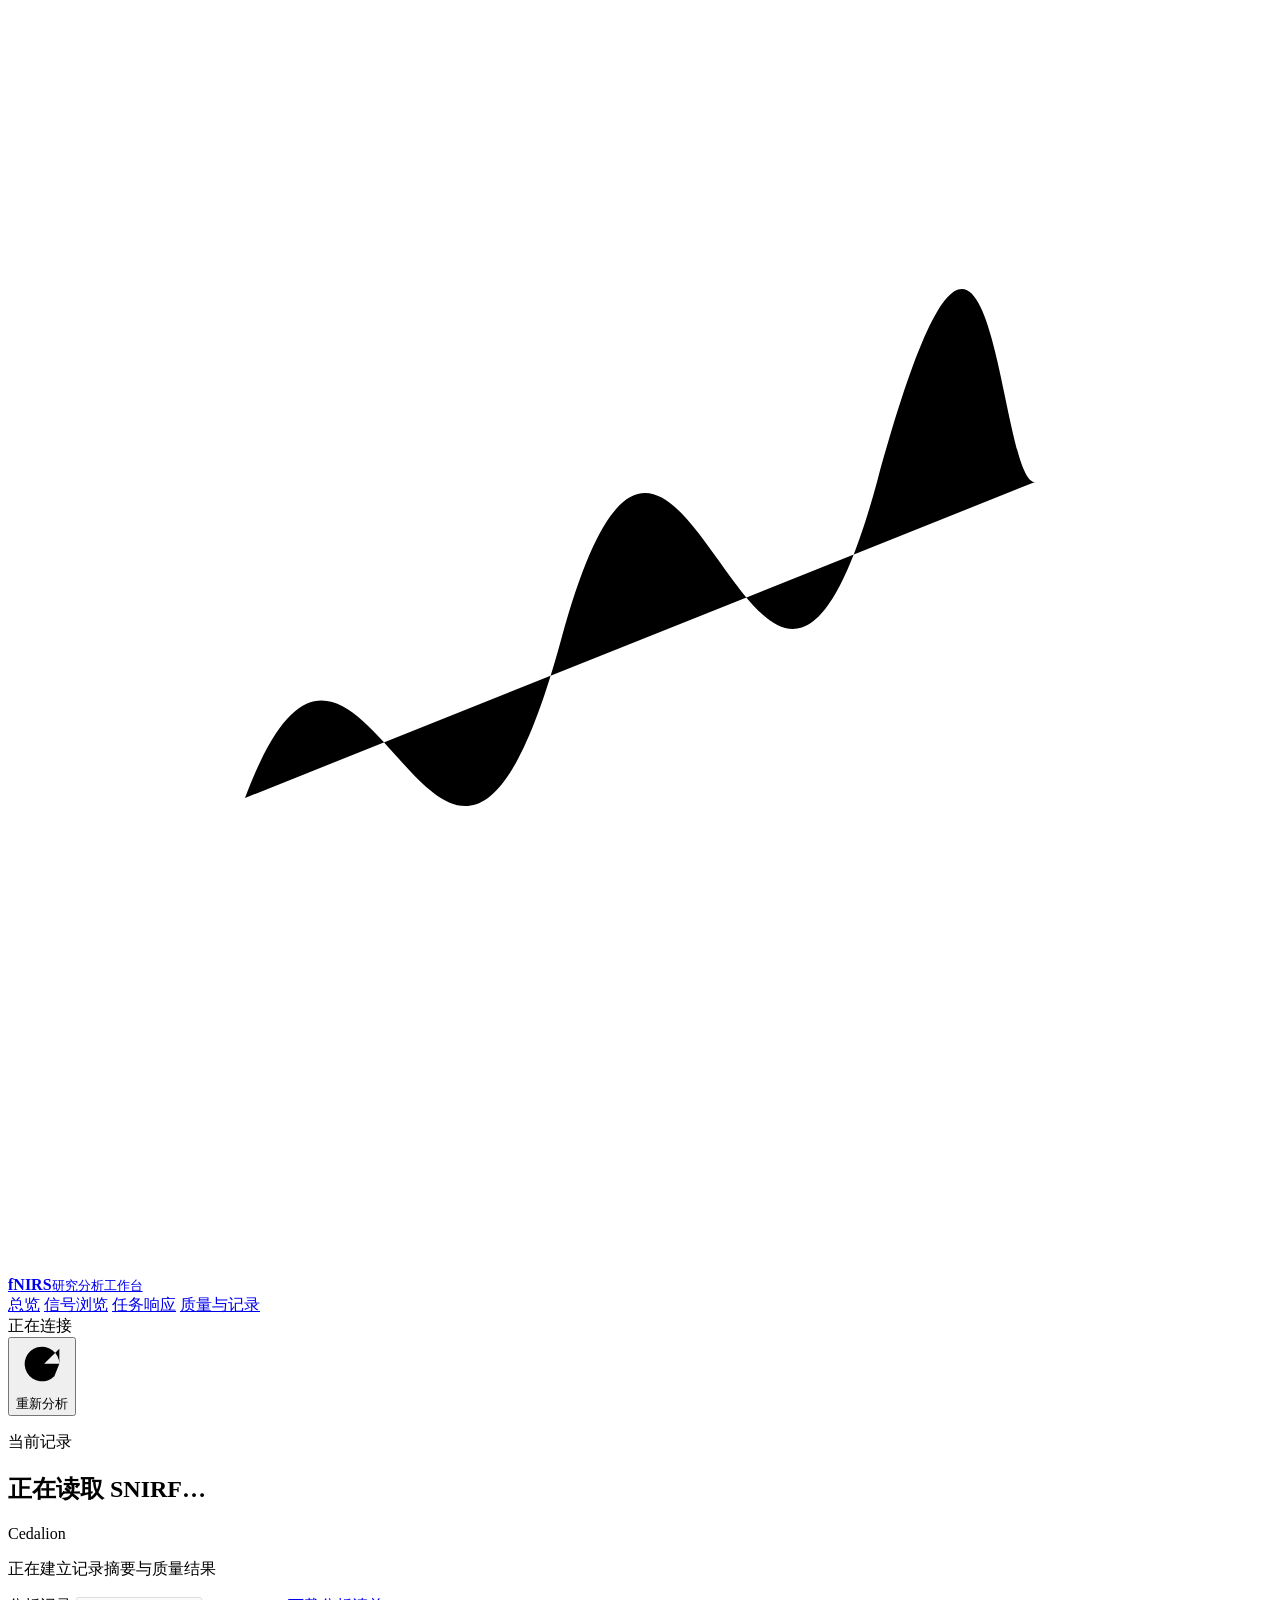
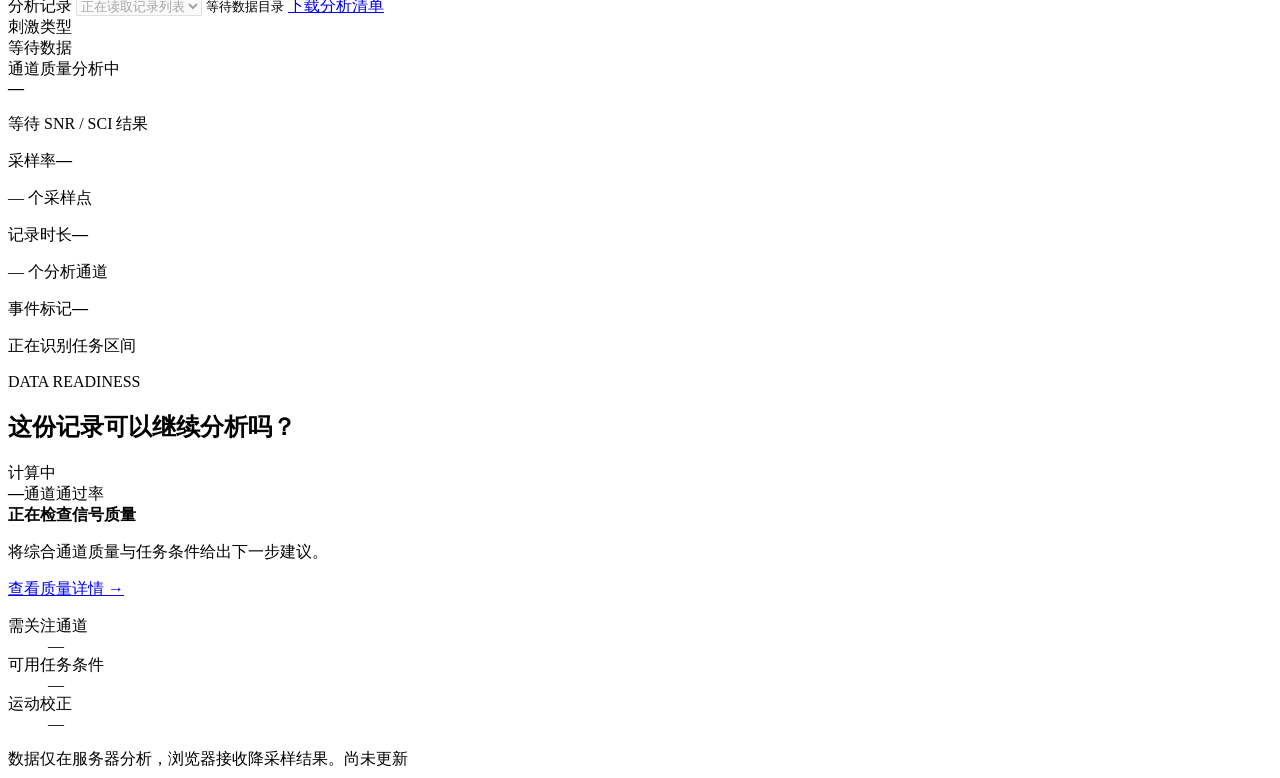
==== static/index.html @ 14f9ca27 "Initial Cedalion fNIRS dashboard" ====
<!doctype html>
<html lang="zh-CN">
  <head>
    <meta charset="utf-8" />
    <meta name="viewport" content="width=device-width, initial-scale=1" />
    <meta name="theme-color" content="#f5f6f4" />
    <title>总览 · Cedalion fNIRS</title>
    <link rel="icon" href="/favicon.svg" type="image/svg+xml" />
    <link rel="stylesheet" href="/workspace.css?v=records-1" />
  </head>
  <body data-page="overview">
    <header class="appbar">
      <div class="appbar-inner">
        <a class="brand" href="/" aria-label="fNIRS 分析工作台首页">
          <span class="brand-mark" aria-hidden="true"><svg viewBox="0 0 32 32"><path d="M6 20c3-8 5 7 8-4s5 7 8-4 3 0 4 0" /></svg></span>
          <span><strong>fNIRS</strong><small>研究分析工作台</small></span>
        </a>
        <nav class="primary-nav" aria-label="主导航">
          <a href="/" data-nav-page="overview">总览</a>
          <a href="/signals.html" data-nav-page="signals">信号浏览</a>
          <a href="/task.html" data-nav-page="task">任务响应</a>
          <a href="/quality.html" data-nav-page="quality">质量与记录</a>
        </nav>
        <div class="appbar-actions">
          <div id="connection" class="connection waiting" role="status" aria-live="polite"><span class="status-dot"></span><span>正在连接</span></div>
          <button id="refresh" class="button button-primary" type="button"><svg viewBox="0 0 24 24" aria-hidden="true"><path d="M20 11a8 8 0 1 0-2.3 5.7M20 4v7h-7" /></svg>重新分析</button>
        </div>
      </div>
    </header>

    <main class="shell">
      <section class="recording-card overview-hero" aria-labelledby="filename">
        <div class="recording-main">
          <p class="eyebrow">当前记录</p>
          <div class="recording-title-row">
            <h1 id="filename">正在读取 SNIRF…</h1>
            <span id="engine-badge" class="badge badge-neutral">Cedalion</span>
          </div>
          <p id="dataset-detail" class="recording-detail">正在建立记录摘要与质量结果</p>
        </div>
        <div class="recording-side">
          <label class="recording-picker">
            <span class="label">分析记录</span>
            <select id="recording-select" disabled><option>正在读取记录列表</option></select>
            <small id="recording-count">等待数据目录</small>
          </label>
          <a id="manifest-download" class="button button-secondary manifest-download" href="/api/analysis-metadata-export" data-recording-link>下载分析清单</a>
          <div class="recording-events"><span class="label">刺激类型</span><div id="event-chips" class="event-chips"><span class="badge badge-neutral">等待数据</span></div></div>
        </div>
      </section>

      <section class="overview-grid" aria-label="记录摘要">
        <article id="quality-card" class="stat-card stat-card-primary loading">
          <div class="stat-card-head"><span>通道质量</span><span id="quality-card-status" class="badge badge-neutral">分析中</span></div>
          <strong id="quality-pass">—</strong>
          <p id="quality-card-detail">等待 SNR / SCI 结果</p>
          <div class="progress" aria-hidden="true"><i id="quality-progress"></i></div>
        </article>
        <article class="stat-card loading"><span>采样率</span><strong id="sample-rate">—</strong><p><span id="samples">—</span> 个采样点</p></article>
        <article class="stat-card loading"><span>记录时长</span><strong id="duration">—</strong><p id="channel-detail"><span id="channels">—</span> 个分析通道</p></article>
        <article class="stat-card loading"><span>事件标记</span><strong id="events">—</strong><p id="wavelengths">正在识别任务区间</p></article>
      </section>

      <section class="overview-layout" aria-label="记录状态">
        <article class="panel health-panel">
          <header class="panel-header">
            <div><p class="eyebrow">DATA READINESS</p><h2>这份记录可以继续分析吗？</h2></div>
            <span id="readiness-badge" class="badge badge-neutral">计算中</span>
          </header>
          <div class="readiness-score">
            <div id="quality-ring" class="quality-ring"><strong id="quality-percent">—</strong><span>通道通过率</span></div>
            <div class="readiness-copy">
              <strong id="readiness-title">正在检查信号质量</strong>
              <p id="readiness-detail">将综合通道质量与任务条件给出下一步建议。</p>
              <a id="readiness-link" class="text-link" href="/quality.html" data-recording-link>查看质量详情 <span>→</span></a>
            </div>
          </div>
          <dl class="health-facts">
            <div><dt>需关注通道</dt><dd id="attention-count">—</dd></div>
            <div><dt>可用任务条件</dt><dd id="condition-count">—</dd></div>
            <div><dt>运动校正</dt><dd id="motion-method">—</dd></div>
          </dl>
        </article>

      </section>

      <footer class="page-footer"><span>数据仅在服务器分析，浏览器接收降采样结果。</span><span id="updated-at">尚未更新</span></footer>
    </main>
    <script src="/common.js?v=records-2" defer></script>
    <script src="/overview.js?v=records-4" defer></script>
  </body>
</html>
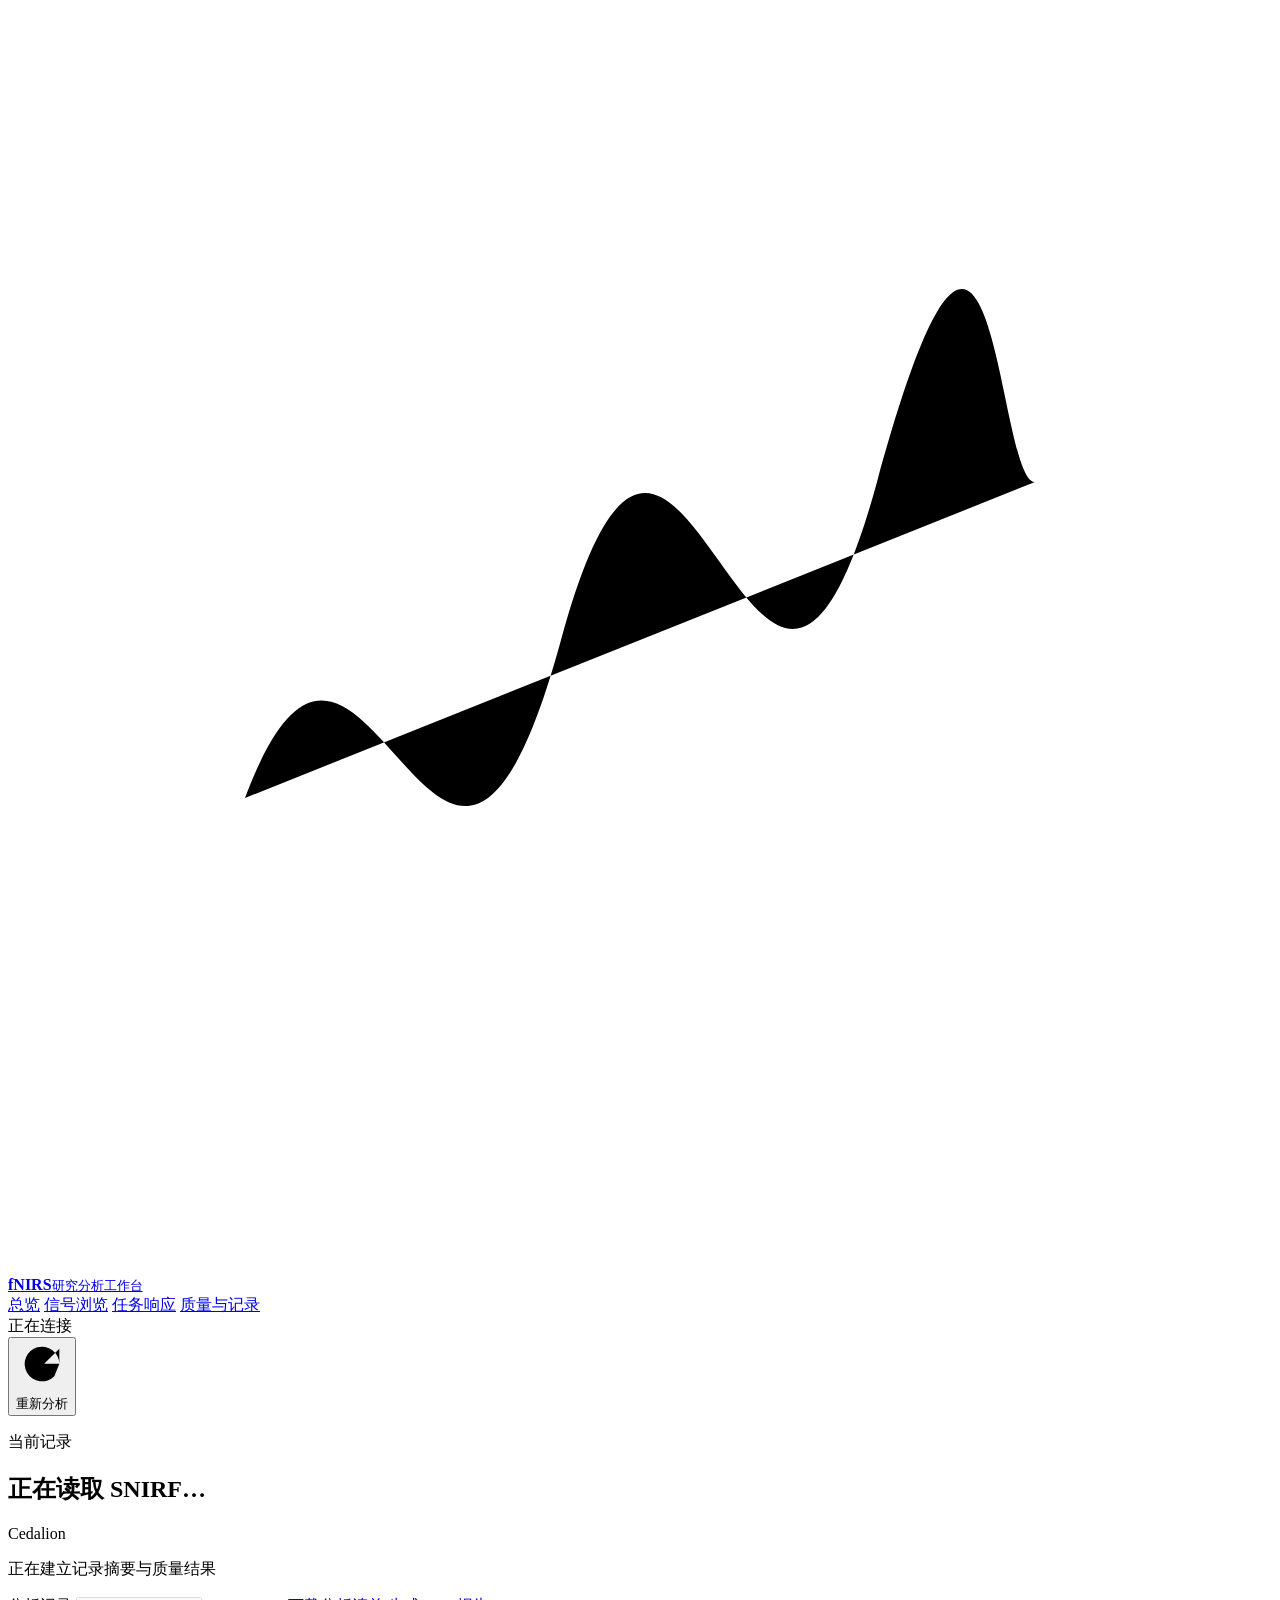
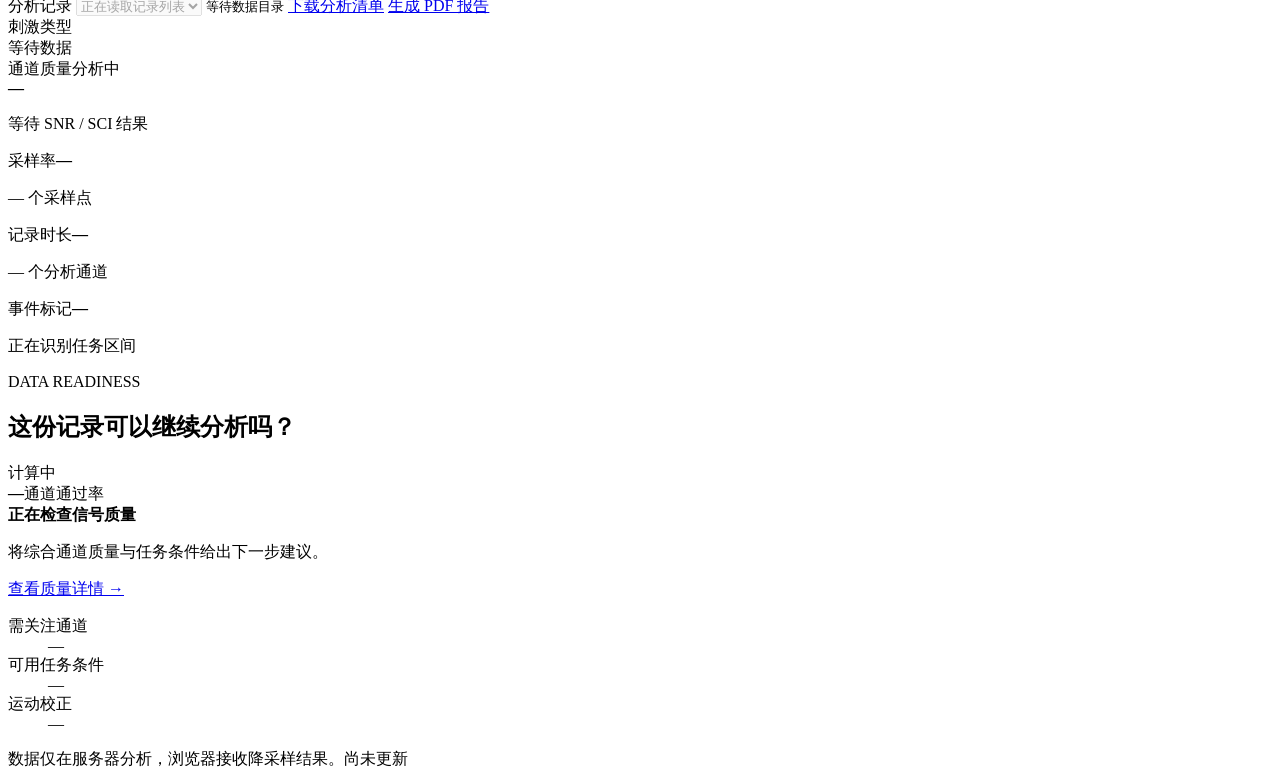
==== commit 88338f51: "Add single-record PDF analysis report" ====
--- a/static/index.html
+++ b/static/index.html
@@ -45,6 +45,7 @@
             <small id="recording-count">等待数据目录</small>
           </label>
           <a id="manifest-download" class="button button-secondary manifest-download" href="/api/analysis-metadata-export" data-recording-link>下载分析清单</a>
+          <a id="report-download" class="button button-secondary manifest-download" href="/api/report-pdf" data-recording-link>生成 PDF 报告</a>
           <div class="recording-events"><span class="label">刺激类型</span><div id="event-chips" class="event-chips"><span class="badge badge-neutral">等待数据</span></div></div>
         </div>
       </section>
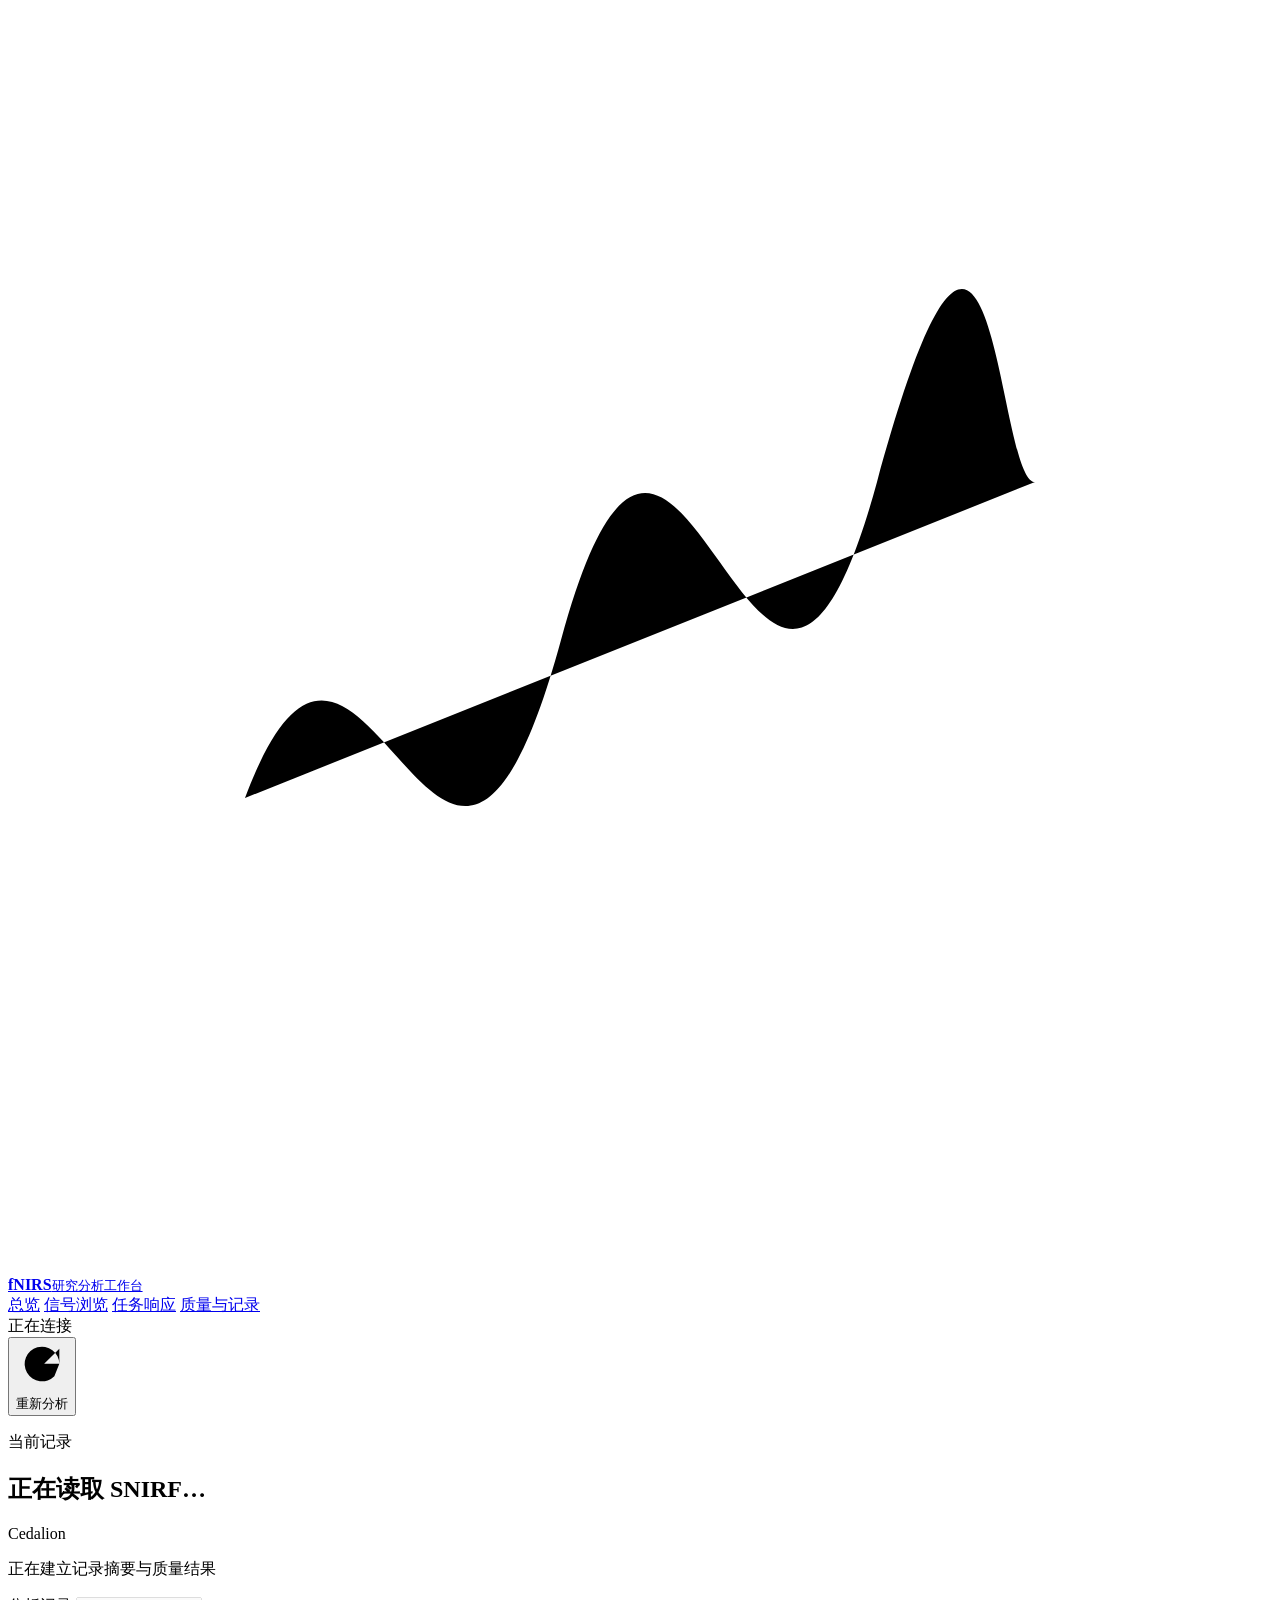
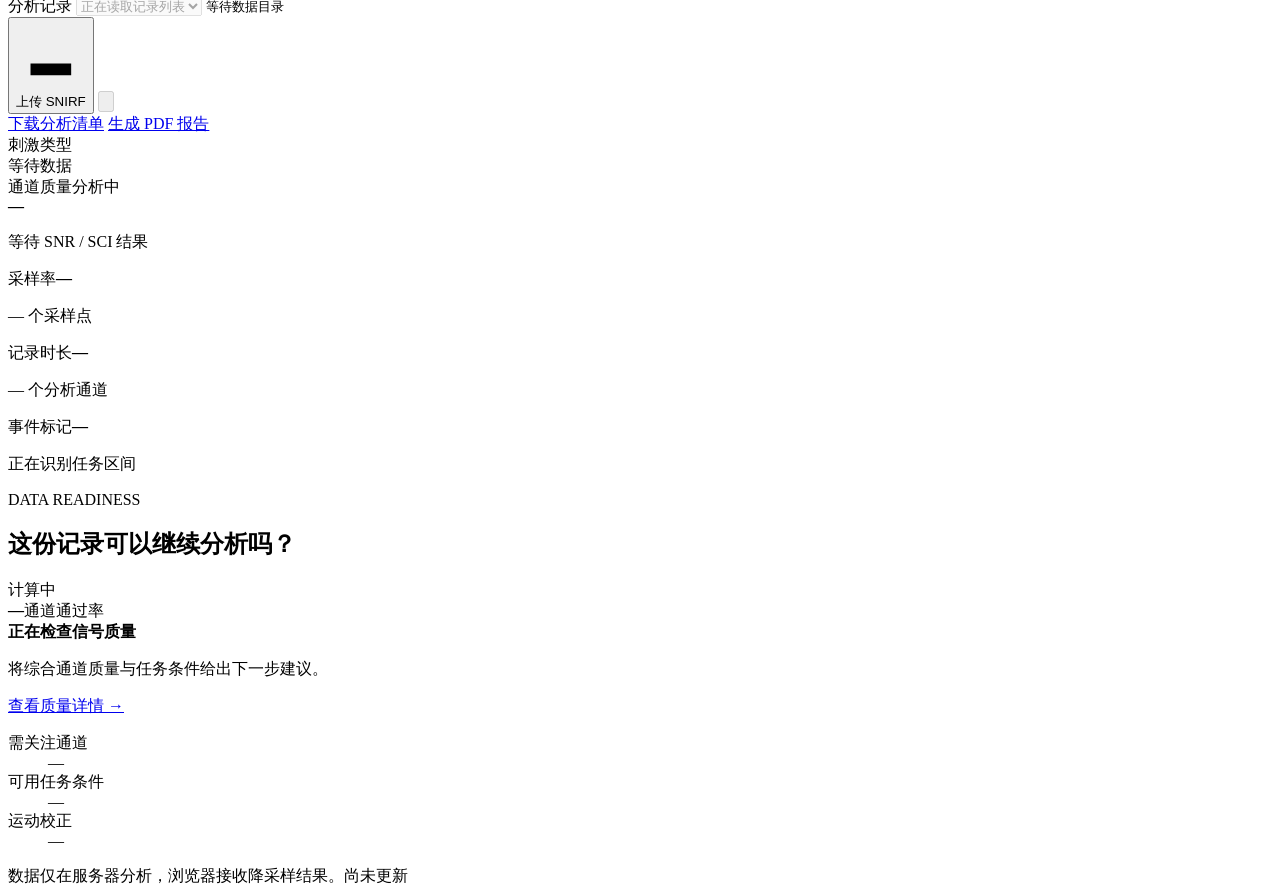
==== commit b03fabcb: "Add dashboard uploads and channel analysis improvements" ====
--- a/static/index.html
+++ b/static/index.html
@@ -6,7 +6,7 @@
     <meta name="theme-color" content="#f5f6f4" />
     <title>总览 · Cedalion fNIRS</title>
     <link rel="icon" href="/favicon.svg" type="image/svg+xml" />
-    <link rel="stylesheet" href="/workspace.css?v=records-1" />
+    <link rel="stylesheet" href="/workspace.css?v=uploads-1" />
   </head>
   <body data-page="overview">
     <header class="appbar">
@@ -44,6 +44,12 @@
             <select id="recording-select" disabled><option>正在读取记录列表</option></select>
             <small id="recording-count">等待数据目录</small>
           </label>
+          <div class="recording-file-actions">
+            <input id="recording-upload" type="file" accept=".snirf,application/octet-stream" hidden />
+            <button id="upload-recording" class="button button-secondary" type="button"><svg viewBox="0 0 24 24" aria-hidden="true"><path d="M12 16V4m0 0 4 4m-4-4L8 8M5 15v4h14v-4" /></svg>上传 SNIRF</button>
+            <button id="delete-recording" class="icon-button danger" type="button" title="删除已上传文件" aria-label="删除已上传文件" disabled><svg viewBox="0 0 24 24" aria-hidden="true"><path d="M4 7h16M10 11v5m4-5v5M9 7l1-3h4l1 3m-8 0 1 13h8l1-13" /></svg></button>
+          </div>
+          <small id="recording-action-status" class="recording-action-status" aria-live="polite"></small>
           <a id="manifest-download" class="button button-secondary manifest-download" href="/api/analysis-metadata-export" data-recording-link>下载分析清单</a>
           <a id="report-download" class="button button-secondary manifest-download" href="/api/report-pdf" data-recording-link>生成 PDF 报告</a>
           <div class="recording-events"><span class="label">刺激类型</span><div id="event-chips" class="event-chips"><span class="badge badge-neutral">等待数据</span></div></div>
@@ -88,6 +94,6 @@
       <footer class="page-footer"><span>数据仅在服务器分析，浏览器接收降采样结果。</span><span id="updated-at">尚未更新</span></footer>
     </main>
     <script src="/common.js?v=records-2" defer></script>
-    <script src="/overview.js?v=records-4" defer></script>
+    <script src="/overview.js?v=uploads-1" defer></script>
   </body>
 </html>
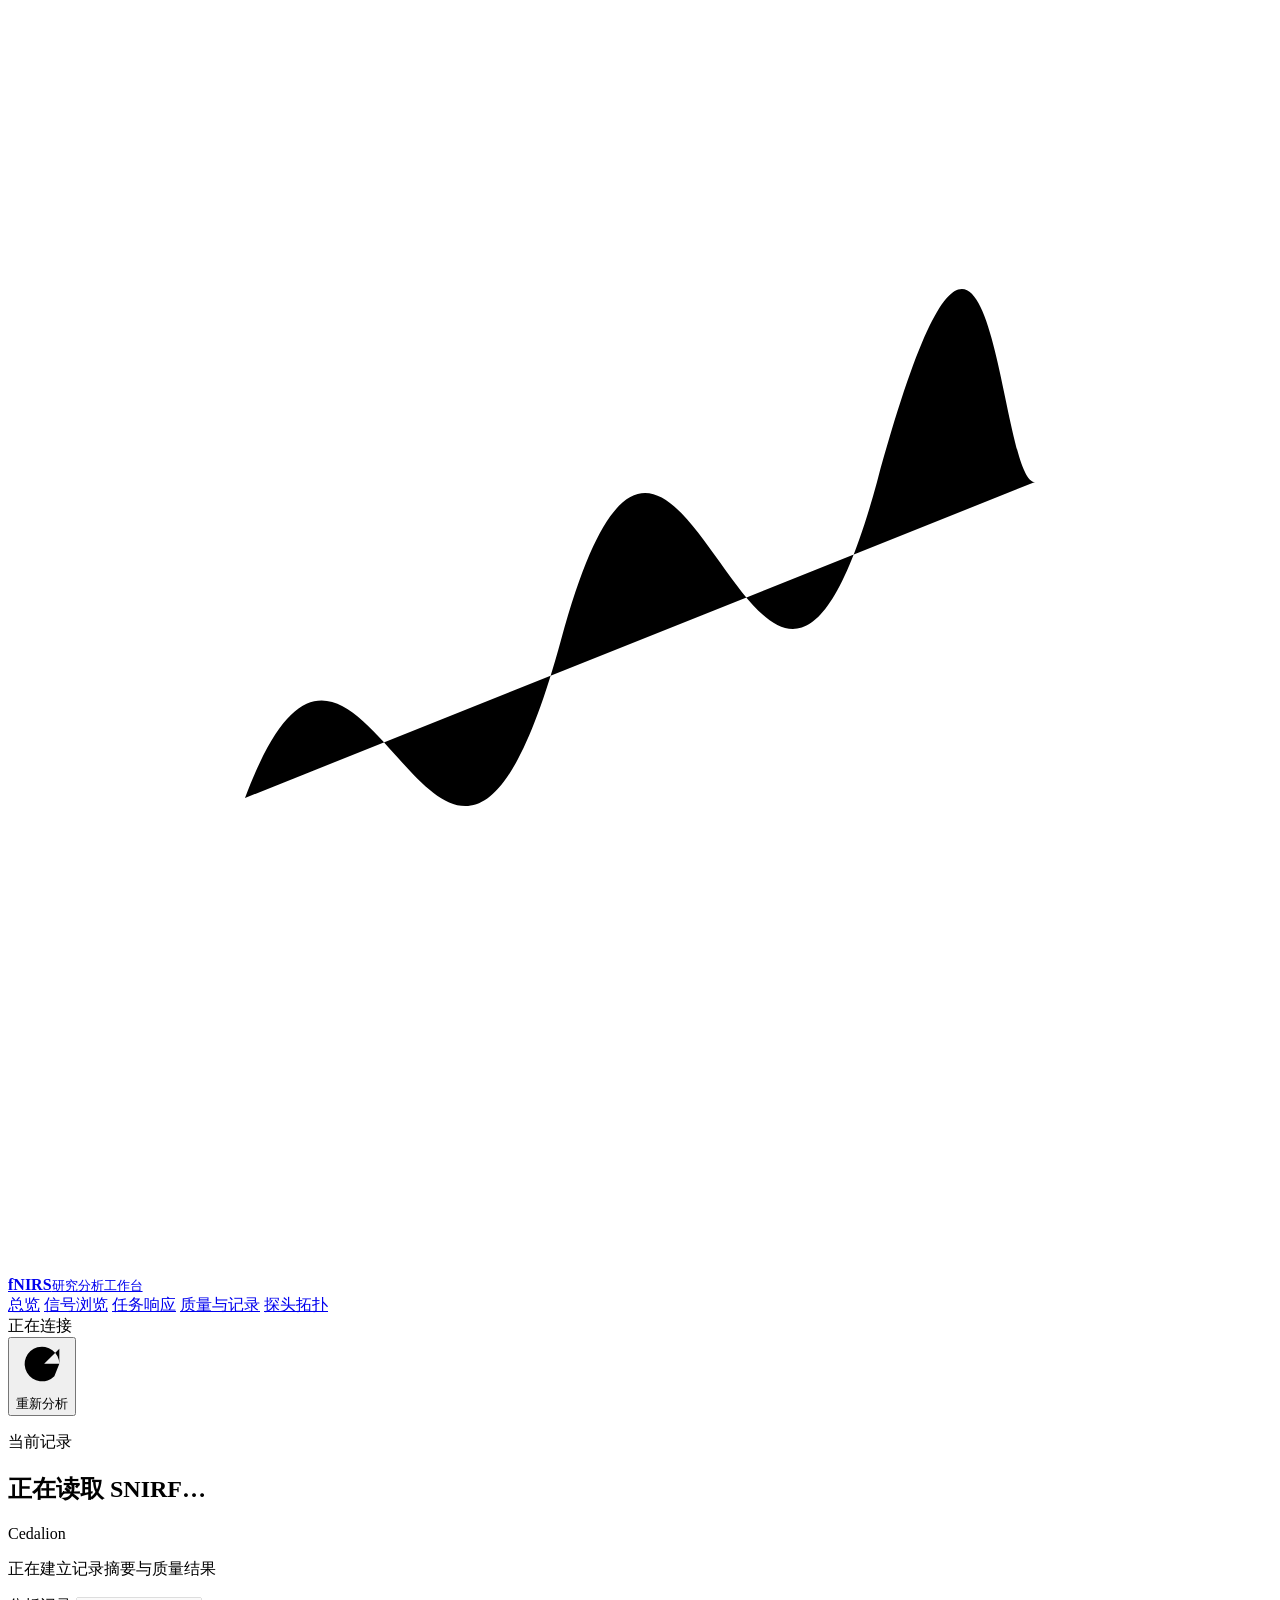
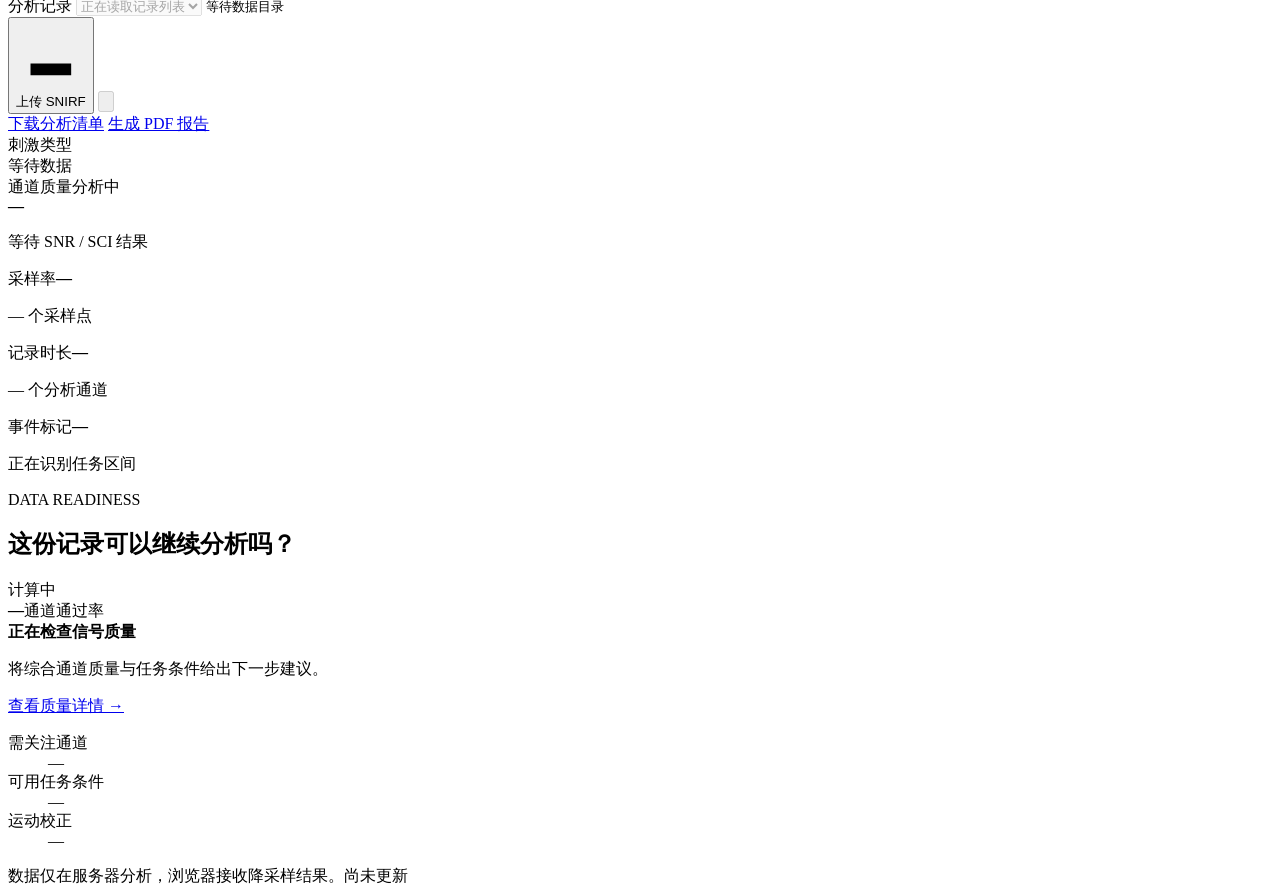
==== commit ed5deb05: "Move probe topology to dedicated page" ====
--- a/static/index.html
+++ b/static/index.html
@@ -20,6 +20,7 @@
           <a href="/signals.html" data-nav-page="signals">信号浏览</a>
           <a href="/task.html" data-nav-page="task">任务响应</a>
           <a href="/quality.html" data-nav-page="quality">质量与记录</a>
+          <a href="/probe.html" data-nav-page="probe">探头拓扑</a>
         </nav>
         <div class="appbar-actions">
           <div id="connection" class="connection waiting" role="status" aria-live="polite"><span class="status-dot"></span><span>正在连接</span></div>
